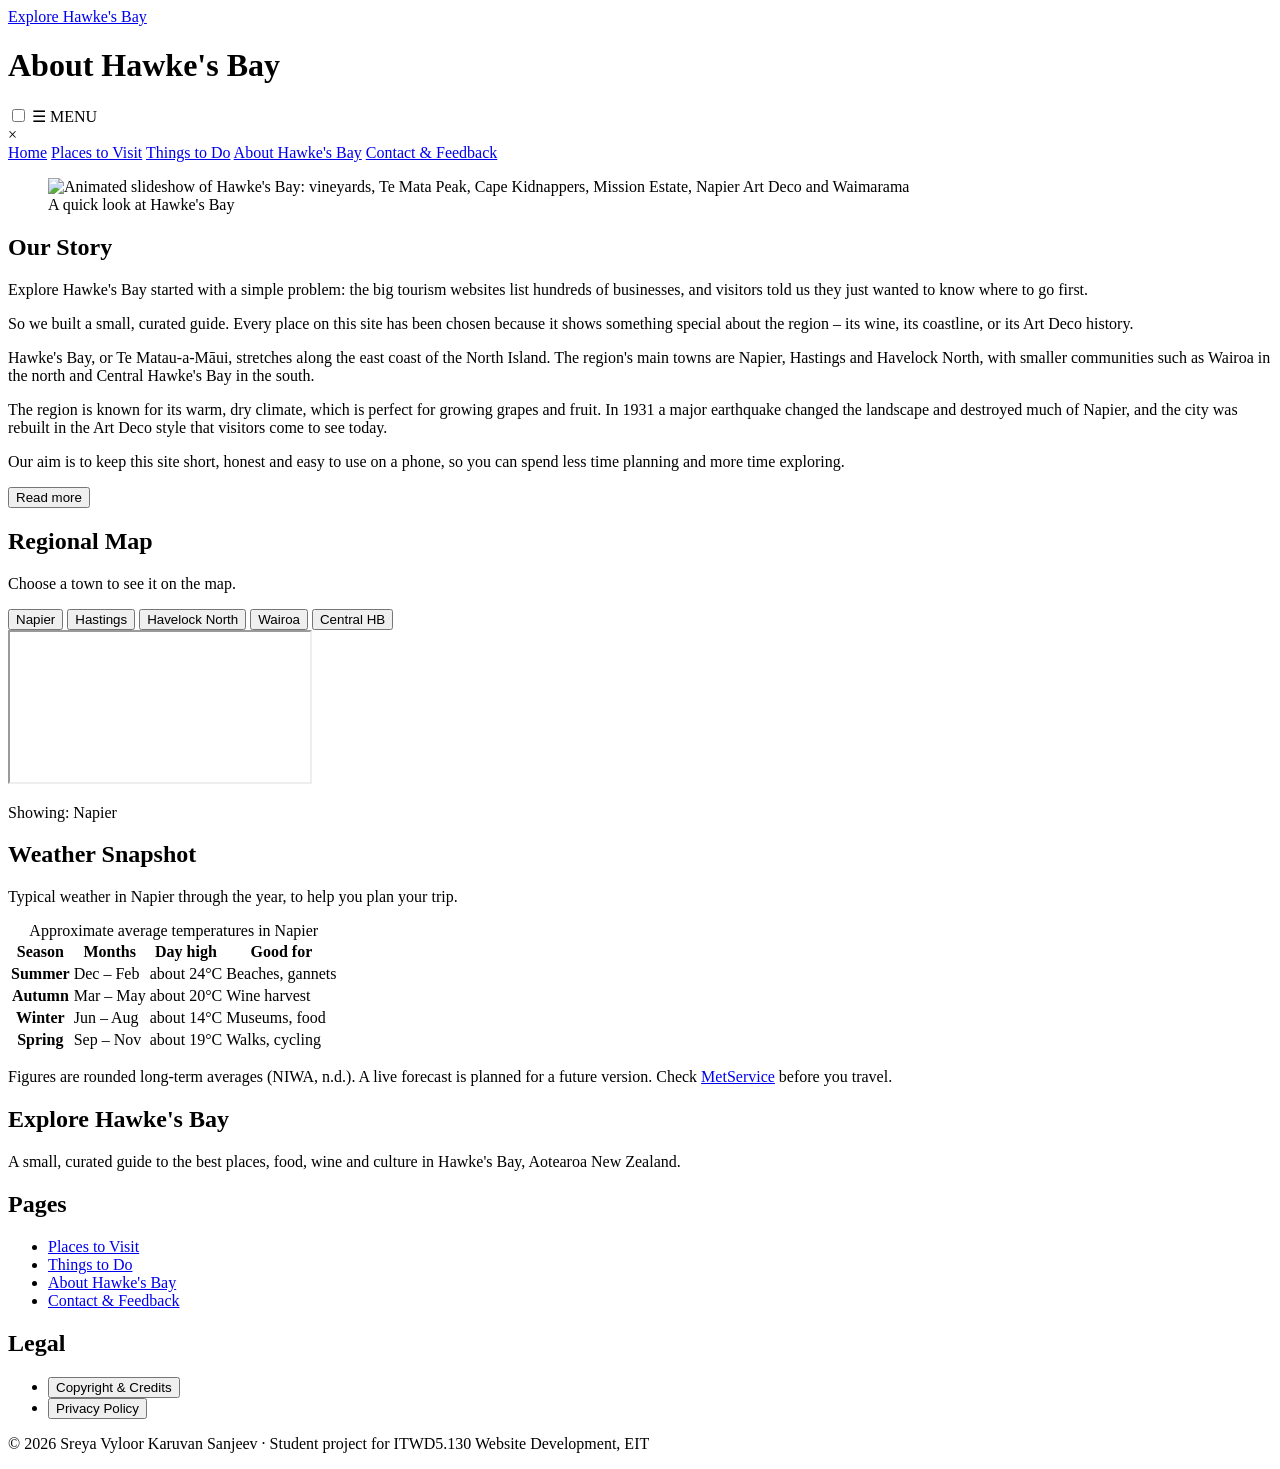
==== about.html @ 6cd8148d "Add files via upload" ====
<!DOCTYPE html>
<html lang="en">
<head>
    <meta charset="UTF-8">
    <meta name="viewport" content="width=device-width, initial-scale=1.0">
    <meta name="description" content="Our story, a regional map and a weather snapshot for Hawke's Bay.">
    <meta name="author" content="Sreya Vyloor Karuvan Sanjeev">
    <title>About Hawke's Bay | Explore Hawke's Bay</title>
    <!-- Google Fonts: Poppins for headings, Nunito Sans for body text -->
    <link rel="preconnect" href="https://fonts.googleapis.com">
    <link rel="preconnect" href="https://fonts.gstatic.com" crossorigin>
    <link href="https://fonts.googleapis.com/css2?family=Nunito+Sans:wght@400;700&family=Poppins:wght@600;700&display=swap" rel="stylesheet">
    <!-- ONE shared CSS file for all pages -->
    <link rel="stylesheet" href="css/style.css">
</head>
<body>
    <!-- ===== HEADER: website title + page title ===== -->
    <header class="titleBar">
        <a class="siteName" href="index.html">Explore Hawke's Bay</a>
        <h1>About Hawke's Bay</h1>
    </header>

    <!-- ===== NAVIGATION: sticky menu bar with curtain menu ===== -->
    <nav class="menuBar" aria-label="Main menu">
        <!-- Hidden checkbox controls the curtain menu (no JavaScript needed) -->
        <input type="checkbox" id="menuToggle" class="menuToggle">
        <label for="menuToggle" class="menuBtn">&#9776; MENU</label>
        <!-- Curtain menu -->
        <div class="menu">
            <label for="menuToggle" class="closeBtn">&times;</label>
            <div class="menuItems">
                <a href="index.html">Home</a>
                <a href="explore.html">Places to Visit</a>
                <a href="activities.html">Things to Do</a>
                <a href="about.html" class="active">About Hawke's Bay</a>
                <a href="contact.html">Contact &amp; Feedback</a>
            </div>
        </div>
        <!-- Google Translate widget -->
        <div class="translateBox" id="googleTranslate"></div>
    </nav>

    <!-- ===== MAIN CONTENT ===== -->
    <main id="mainContent">

        <!-- Our Story -->
        <section class="section blushBg">
            <div class="container storyGrid">
                <figure class="storyMedia">
                    <!-- Animated GIF made from the site's own photos -->
                    <img src="images/hawkesBaySlides.gif" alt="Animated slideshow of Hawke's Bay: vineyards, Te Mata Peak, Cape Kidnappers, Mission Estate, Napier Art Deco and Waimarama" width="480" height="320">
                    <figcaption>A quick look at Hawke's Bay</figcaption>
                </figure>
                <div>
                    <h2 id="storyTitle">Our Story</h2>
                    <p>Explore Hawke's Bay started with a simple problem: the big tourism websites list hundreds of businesses, and visitors told us they just wanted to know where to go first.</p>
                    <p>So we built a small, curated guide. Every place on this site has been chosen because it shows something special about the region &ndash; its wine, its coastline, or its Art Deco history.</p>
                    <!-- Extra text is hidden until the visitor clicks "Read more" (class demo) -->
                    <div id="moreStory" class="moreText">
                        <p>Hawke's Bay, or Te Matau-a-Māui, stretches along the east coast of the North Island. The region's main towns are Napier, Hastings and Havelock North, with smaller communities such as Wairoa in the north and Central Hawke's Bay in the south.</p>
                        <p>The region is known for its warm, dry climate, which is perfect for growing grapes and fruit. In 1931 a major earthquake changed the landscape and destroyed much of Napier, and the city was rebuilt in the Art Deco style that visitors come to see today.</p>
                        <p>Our aim is to keep this site short, honest and easy to use on a phone, so you can spend less time planning and more time exploring.</p>
                    </div>
                    <button class="btn btnOutline" id="readMoreBtn" onclick="readMore()">Read more</button>
                </div>
            </div>
        </section>

        <!-- Regional map + weather (side by side on desktop) -->
        <div class="aboutBottom">
            <section class="section pinkBg reveal">
                <h2 id="mapTitle">Regional Map</h2>
                <p>Choose a town to see it on the map.</p>
                <div class="areaButtons">
                    <button class="pill active" onclick="showTown('Napier', this)">Napier</button>
                    <button class="pill" onclick="showTown('Hastings', this)">Hastings</button>
                    <button class="pill" onclick="showTown('Havelock North', this)">Havelock North</button>
                    <button class="pill" onclick="showTown('Wairoa', this)">Wairoa</button>
                    <button class="pill" onclick="showTown('Waipukurau', this)">Central HB</button>
                </div>
                <div class="mapBox">
                    <iframe id="regionMap" src="https://maps.google.com/maps?q=Napier%2C%20New%20Zealand&amp;z=11&amp;output=embed" title="Map of the selected Hawke's Bay town"></iframe>
                </div>
                <p class="cardMeta" id="mapStatus">Showing: Napier</p>
            </section>

            <section class="section salmonBg reveal">
                <h2 id="weatherTitle">Weather Snapshot</h2>
                <p>Typical weather in Napier through the year, to help you plan your trip.</p>
                <div class="tableWrap">
                    <table class="weatherTable">
                        <caption>Approximate average temperatures in Napier</caption>
                        <thead>
                            <tr><th scope="col">Season</th><th scope="col">Months</th><th scope="col">Day high</th><th scope="col">Good for</th></tr>
                        </thead>
                        <tbody>
                            <tr><th scope="row">Summer</th><td>Dec &ndash; Feb</td><td>about 24&deg;C</td><td>Beaches, gannets</td></tr>
                            <tr><th scope="row">Autumn</th><td>Mar &ndash; May</td><td>about 20&deg;C</td><td>Wine harvest</td></tr>
                            <tr><th scope="row">Winter</th><td>Jun &ndash; Aug</td><td>about 14&deg;C</td><td>Museums, food</td></tr>
                            <tr><th scope="row">Spring</th><td>Sep &ndash; Nov</td><td>about 19&deg;C</td><td>Walks, cycling</td></tr>
                        </tbody>
                    </table>
                </div>
                <p class="formNote">Figures are rounded long-term averages (NIWA, n.d.). A live forecast is planned for a future version. Check <a href="https://www.metservice.com/towns-cities/locations/napier" target="_blank" rel="noopener">MetService</a> before you travel.</p>
            </section>
        </div>
    </main>

    <!-- ===== FOOTER (same on every page) ===== -->
    <footer class="siteFooter">
        <div class="container footerGrid">
            <section>
                <h2>Explore Hawke's Bay</h2>
                <p>A small, curated guide to the best places, food, wine and culture in Hawke's Bay, Aotearoa New Zealand.</p>
            </section>
            <section>
                <h2>Pages</h2>
                <ul>
                    <li><a href="explore.html">Places to Visit</a></li>
                    <li><a href="activities.html">Things to Do</a></li>
                    <li><a href="about.html">About Hawke's Bay</a></li>
                    <li><a href="contact.html">Contact &amp; Feedback</a></li>
                </ul>
            </section>
            <section>
                <h2>Legal</h2>
                <ul>
                    <li><button type="button" class="linkButton" onclick="openDialog('copyrightDialog')">Copyright &amp; Credits</button></li>
                    <li><button type="button" class="linkButton" onclick="openDialog('privacyDialog')">Privacy Policy</button></li>
                </ul>
            </section>
        </div>
        <p class="copyright">&copy; 2026 Sreya Vyloor Karuvan Sanjeev &middot; Student project for ITWD5.130 Website Development, EIT</p>
    </footer>

    <!-- ===== COPYRIGHT NOTICE dialog (Copyright Act 1994) ===== -->
    <dialog id="copyrightDialog">
        <div class="dialogInner legalText">
            <button type="button" class="dialogClose" onclick="closeDialog('copyrightDialog')" aria-label="Close">&times;</button>
            <h2>Copyright &amp; Credits</h2>
            <h3>Statement of authenticity</h3>
            <p>This website was created by Sreya Vyloor Karuvan Sanjeev (student ID 2025000322) for the ITWD5.130 Website Development assessment at EIT. It is my own work, except where other people's work is acknowledged below. Use of generative AI is declared in my Review and Evaluation report.</p>
            <h3>Copyright notice</h3>
            <p>&copy; 2026 Sreya Vyloor Karuvan Sanjeev. The text, layout and code of this site are protected under the New Zealand Copyright Act 1994. Photographs belong to their creators and are used under the licences listed below. This is a student project and is not an official tourism website.</p>
            <h3>Image credits</h3>
            <ul>
                <li>[Photographer]. (n.d.). <em>Vineyard at sunset</em> [Photograph]. Unsplash. [Unsplash page link]</li>
                <li>[Author]. (n.d.). <em>View from Te Mata Peak</em> [Photograph]. Wikimedia Commons. https://commons.wikimedia.org/wiki/File:View_from_te_mata_peak.jpg</li>
                <li>[Author]. (n.d.). <em>Te Mata Peak</em> [Photograph]. Wikimedia Commons. https://commons.wikimedia.org/wiki/File:Te_Mata_Peak.jpg</li>
                <li>[Author]. (n.d.). <em>Cape Kidnappers, New Zealand</em> [Photograph]. Wikimedia Commons. https://commons.wikimedia.org/wiki/File:Cape_Kidnappers,_New_Zealand.jpg</li>
                <li>[Author]. (n.d.). <em>Ahuriri Estuary Walkway, Napier</em> [Photograph]. Wikimedia Commons. https://commons.wikimedia.org/wiki/File:Ahuriri_Estuary_Walkway,_Napier.jpg</li>
                <li>[Author]. (n.d.). <em>Mission Winery, Napier, New Zealand</em> [Photograph]. Wikimedia Commons. https://commons.wikimedia.org/wiki/File:Mission_Winery,_Napier,_New_Zealand_(473754685).jpg</li>
                <li>[Author]. (n.d.). <em>Craggy Range Winery</em> [Photograph]. Wikimedia Commons. https://commons.wikimedia.org/wiki/File:Craggy_Range_Winery.jpg</li>
                <li>[Author]. (n.d.). <em>Hawkes Bay Farmers Market, Hastings</em> [Photograph]. Wikimedia Commons. https://commons.wikimedia.org/wiki/File:Hawkes_Bay_Farmers_Market,_Hastings_-_6547633233.jpg</li>
                <li>[Author]. (n.d.). <em>Napier, Part II: Art Deco</em> [Photograph]. Wikimedia Commons. https://commons.wikimedia.org/wiki/File:Napier,_Part_II-_Art_Deco_-_Napier9507.jpg</li>
                <li>[Author]. (n.d.). <em>Marine Parade Garden, Napier</em> [Photograph]. Wikimedia Commons. https://commons.wikimedia.org/wiki/File:Marine_Parade_Garden_Napier-4021.jpg</li>
                <li>[Author]. (n.d.). <em>Hawkes Bay Museum and Art Gallery</em> [Photograph]. Wikimedia Commons. https://commons.wikimedia.org/wiki/File:Hawkes_Bay_Museum_and_Art_Gallery_(30970520053).jpg</li>
                <li>[Author]. (n.d.). <em>1976 Napier aquarium building</em> [Photograph]. Wikimedia Commons. https://commons.wikimedia.org/wiki/File:1976_napier_aquarium_building.jpg</li>
                <li>[Author]. (n.d.). <em>Bare Island</em> [Photograph]. Wikimedia Commons. https://commons.wikimedia.org/wiki/File:Bare_Island1_800x600.jpg</li>
                <li>Sanjeev, S. V. K. (2026). <em>Hawke's Bay slideshow</em> [Animated GIF made from six of the photos above].</li>

            </ul>
            <h3>References</h3>
            <ul>
                <li>Google. (n.d.). <em>Google Fonts</em>. https://fonts.google.com</li>
                <li>Google. (n.d.). <em>Google Translate website widget</em>. https://translate.google.com</li>
                <li>Google. (n.d.). <em>Google Maps</em>. https://maps.google.com</li>
                <li>NIWA. (n.d.). <em>Climate summaries for New Zealand locations</em>. National Institute of Water and Atmospheric Research. https://niwa.co.nz/climate</li>
                <li>Refsnes Data. (n.d.). <em>W3Schools How To</em>. https://www.w3schools.com/howto/</li>
                <li>Dang, D. (2026). <em>ITWD5.130 Website Development class demos</em> [Unpublished course materials]. Eastern Institute of Technology.</li>
            </ul>
        </div>
    </dialog>

    <!-- ===== PRIVACY POLICY dialog (Privacy Act 2020) ===== -->
    <dialog id="privacyDialog">
        <div class="dialogInner legalText">
            <button type="button" class="dialogClose" onclick="closeDialog('privacyDialog')" aria-label="Close">&times;</button>
            <h2>Privacy Policy</h2>
            <p>This policy explains how Explore Hawke's Bay handles personal information, following the information privacy principles in the New Zealand Privacy Act 2020.</p>
            <h3>What we collect</h3>
            <p>Only the details you type into our forms: your name, email address, optional phone number and your message or place suggestion.</p>
            <h3>Why we collect it</h3>
            <p>To reply to your question or review your place suggestion. We do not use it for anything else.</p>
            <h3>Emails and consent</h3>
            <p>We only email you if you tick the consent box, as required by the Unsolicited Electronic Messages Act 2007. Every email will include a working unsubscribe link.</p>
            <h3>Storage and sharing</h3>
            <p>Your details are not sold or shared with anyone. Comments and ratings you add on attraction pages are not saved anywhere. Because this is a student project, forms are not sent to a real server.</p>
            <h3>Your rights</h3>
            <p>You can ask to see or correct the personal information we hold about you by using the Contact &amp; Feedback page.</p>
        </div>
    </dialog>

    <!-- ===== JAVASCRIPT ===== -->
    <script src="js/about.js"></script>
    <script src="js/main.js"></script>
    <!-- Google Translate script loader -->
    <script src="https://translate.google.com/translate_a/element.js?cb=googleTranslateElementInit"></script>
</body>
</html>
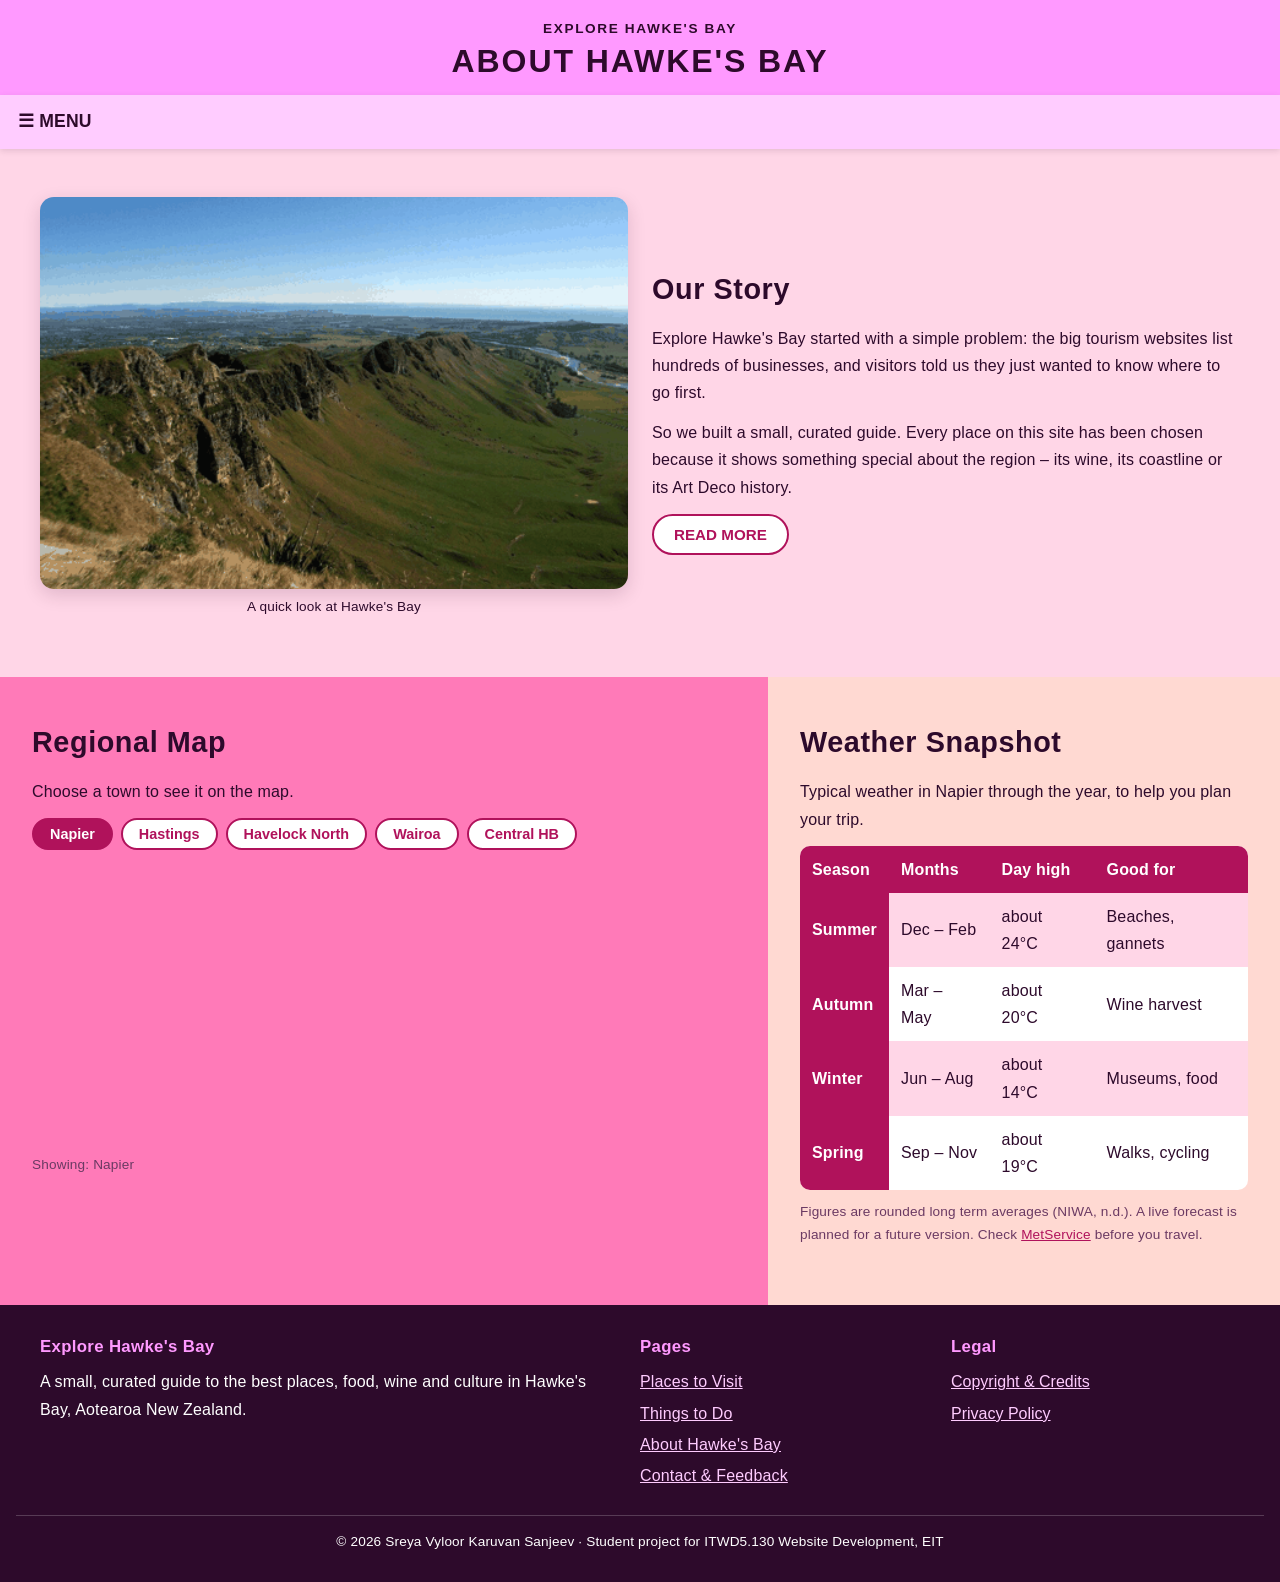
==== commit d63f07eb: "Add files via upload" ====
--- a/about.html
+++ b/about.html
@@ -1,200 +1,192 @@
-<!DOCTYPE html>
-<html lang="en">
-<head>
-    <meta charset="UTF-8">
-    <meta name="viewport" content="width=device-width, initial-scale=1.0">
-    <meta name="description" content="Our story, a regional map and a weather snapshot for Hawke's Bay.">
-    <meta name="author" content="Sreya Vyloor Karuvan Sanjeev">
-    <title>About Hawke's Bay | Explore Hawke's Bay</title>
-    <!-- Google Fonts: Poppins for headings, Nunito Sans for body text -->
-    <link rel="preconnect" href="https://fonts.googleapis.com">
-    <link rel="preconnect" href="https://fonts.gstatic.com" crossorigin>
-    <link href="https://fonts.googleapis.com/css2?family=Nunito+Sans:wght@400;700&family=Poppins:wght@600;700&display=swap" rel="stylesheet">
-    <!-- ONE shared CSS file for all pages -->
-    <link rel="stylesheet" href="css/style.css">
-</head>
-<body>
-    <!-- ===== HEADER: website title + page title ===== -->
-    <header class="titleBar">
-        <a class="siteName" href="index.html">Explore Hawke's Bay</a>
-        <h1>About Hawke's Bay</h1>
-    </header>
-
-    <!-- ===== NAVIGATION: sticky menu bar with curtain menu ===== -->
-    <nav class="menuBar" aria-label="Main menu">
-        <!-- Hidden checkbox controls the curtain menu (no JavaScript needed) -->
-        <input type="checkbox" id="menuToggle" class="menuToggle">
-        <label for="menuToggle" class="menuBtn">&#9776; MENU</label>
-        <!-- Curtain menu -->
-        <div class="menu">
-            <label for="menuToggle" class="closeBtn">&times;</label>
-            <div class="menuItems">
-                <a href="index.html">Home</a>
-                <a href="explore.html">Places to Visit</a>
-                <a href="activities.html">Things to Do</a>
-                <a href="about.html" class="active">About Hawke's Bay</a>
-                <a href="contact.html">Contact &amp; Feedback</a>
-            </div>
-        </div>
-        <!-- Google Translate widget -->
-        <div class="translateBox" id="googleTranslate"></div>
-    </nav>
-
-    <!-- ===== MAIN CONTENT ===== -->
-    <main id="mainContent">
-
-        <!-- Our Story -->
-        <section class="section blushBg">
-            <div class="container storyGrid">
-                <figure class="storyMedia">
-                    <!-- Animated GIF made from the site's own photos -->
-                    <img src="images/hawkesBaySlides.gif" alt="Animated slideshow of Hawke's Bay: vineyards, Te Mata Peak, Cape Kidnappers, Mission Estate, Napier Art Deco and Waimarama" width="480" height="320">
-                    <figcaption>A quick look at Hawke's Bay</figcaption>
-                </figure>
-                <div>
-                    <h2 id="storyTitle">Our Story</h2>
-                    <p>Explore Hawke's Bay started with a simple problem: the big tourism websites list hundreds of businesses, and visitors told us they just wanted to know where to go first.</p>
-                    <p>So we built a small, curated guide. Every place on this site has been chosen because it shows something special about the region &ndash; its wine, its coastline, or its Art Deco history.</p>
-                    <!-- Extra text is hidden until the visitor clicks "Read more" (class demo) -->
-                    <div id="moreStory" class="moreText">
-                        <p>Hawke's Bay, or Te Matau-a-Māui, stretches along the east coast of the North Island. The region's main towns are Napier, Hastings and Havelock North, with smaller communities such as Wairoa in the north and Central Hawke's Bay in the south.</p>
-                        <p>The region is known for its warm, dry climate, which is perfect for growing grapes and fruit. In 1931 a major earthquake changed the landscape and destroyed much of Napier, and the city was rebuilt in the Art Deco style that visitors come to see today.</p>
-                        <p>Our aim is to keep this site short, honest and easy to use on a phone, so you can spend less time planning and more time exploring.</p>
-                    </div>
-                    <button class="btn btnOutline" id="readMoreBtn" onclick="readMore()">Read more</button>
-                </div>
-            </div>
-        </section>
-
-        <!-- Regional map + weather (side by side on desktop) -->
-        <div class="aboutBottom">
-            <section class="section pinkBg reveal">
-                <h2 id="mapTitle">Regional Map</h2>
-                <p>Choose a town to see it on the map.</p>
-                <div class="areaButtons">
-                    <button class="pill active" onclick="showTown('Napier', this)">Napier</button>
-                    <button class="pill" onclick="showTown('Hastings', this)">Hastings</button>
-                    <button class="pill" onclick="showTown('Havelock North', this)">Havelock North</button>
-                    <button class="pill" onclick="showTown('Wairoa', this)">Wairoa</button>
-                    <button class="pill" onclick="showTown('Waipukurau', this)">Central HB</button>
-                </div>
-                <div class="mapBox">
-                    <iframe id="regionMap" src="https://maps.google.com/maps?q=Napier%2C%20New%20Zealand&amp;z=11&amp;output=embed" title="Map of the selected Hawke's Bay town"></iframe>
-                </div>
-                <p class="cardMeta" id="mapStatus">Showing: Napier</p>
-            </section>
-
-            <section class="section salmonBg reveal">
-                <h2 id="weatherTitle">Weather Snapshot</h2>
-                <p>Typical weather in Napier through the year, to help you plan your trip.</p>
-                <div class="tableWrap">
-                    <table class="weatherTable">
-                        <caption>Approximate average temperatures in Napier</caption>
-                        <thead>
-                            <tr><th scope="col">Season</th><th scope="col">Months</th><th scope="col">Day high</th><th scope="col">Good for</th></tr>
-                        </thead>
-                        <tbody>
-                            <tr><th scope="row">Summer</th><td>Dec &ndash; Feb</td><td>about 24&deg;C</td><td>Beaches, gannets</td></tr>
-                            <tr><th scope="row">Autumn</th><td>Mar &ndash; May</td><td>about 20&deg;C</td><td>Wine harvest</td></tr>
-                            <tr><th scope="row">Winter</th><td>Jun &ndash; Aug</td><td>about 14&deg;C</td><td>Museums, food</td></tr>
-                            <tr><th scope="row">Spring</th><td>Sep &ndash; Nov</td><td>about 19&deg;C</td><td>Walks, cycling</td></tr>
-                        </tbody>
-                    </table>
-                </div>
-                <p class="formNote">Figures are rounded long-term averages (NIWA, n.d.). A live forecast is planned for a future version. Check <a href="https://www.metservice.com/towns-cities/locations/napier" target="_blank" rel="noopener">MetService</a> before you travel.</p>
-            </section>
-        </div>
-    </main>
-
-    <!-- ===== FOOTER (same on every page) ===== -->
-    <footer class="siteFooter">
-        <div class="container footerGrid">
-            <section>
-                <h2>Explore Hawke's Bay</h2>
-                <p>A small, curated guide to the best places, food, wine and culture in Hawke's Bay, Aotearoa New Zealand.</p>
-            </section>
-            <section>
-                <h2>Pages</h2>
-                <ul>
-                    <li><a href="explore.html">Places to Visit</a></li>
-                    <li><a href="activities.html">Things to Do</a></li>
-                    <li><a href="about.html">About Hawke's Bay</a></li>
-                    <li><a href="contact.html">Contact &amp; Feedback</a></li>
-                </ul>
-            </section>
-            <section>
-                <h2>Legal</h2>
-                <ul>
-                    <li><button type="button" class="linkButton" onclick="openDialog('copyrightDialog')">Copyright &amp; Credits</button></li>
-                    <li><button type="button" class="linkButton" onclick="openDialog('privacyDialog')">Privacy Policy</button></li>
-                </ul>
-            </section>
-        </div>
-        <p class="copyright">&copy; 2026 Sreya Vyloor Karuvan Sanjeev &middot; Student project for ITWD5.130 Website Development, EIT</p>
-    </footer>
-
-    <!-- ===== COPYRIGHT NOTICE dialog (Copyright Act 1994) ===== -->
-    <dialog id="copyrightDialog">
-        <div class="dialogInner legalText">
-            <button type="button" class="dialogClose" onclick="closeDialog('copyrightDialog')" aria-label="Close">&times;</button>
-            <h2>Copyright &amp; Credits</h2>
-            <h3>Statement of authenticity</h3>
-            <p>This website was created by Sreya Vyloor Karuvan Sanjeev (student ID 2025000322) for the ITWD5.130 Website Development assessment at EIT. It is my own work, except where other people's work is acknowledged below. Use of generative AI is declared in my Review and Evaluation report.</p>
-            <h3>Copyright notice</h3>
-            <p>&copy; 2026 Sreya Vyloor Karuvan Sanjeev. The text, layout and code of this site are protected under the New Zealand Copyright Act 1994. Photographs belong to their creators and are used under the licences listed below. This is a student project and is not an official tourism website.</p>
-            <h3>Image credits</h3>
-            <ul>
-                <li>[Photographer]. (n.d.). <em>Vineyard at sunset</em> [Photograph]. Unsplash. [Unsplash page link]</li>
-                <li>[Author]. (n.d.). <em>View from Te Mata Peak</em> [Photograph]. Wikimedia Commons. https://commons.wikimedia.org/wiki/File:View_from_te_mata_peak.jpg</li>
-                <li>[Author]. (n.d.). <em>Te Mata Peak</em> [Photograph]. Wikimedia Commons. https://commons.wikimedia.org/wiki/File:Te_Mata_Peak.jpg</li>
-                <li>[Author]. (n.d.). <em>Cape Kidnappers, New Zealand</em> [Photograph]. Wikimedia Commons. https://commons.wikimedia.org/wiki/File:Cape_Kidnappers,_New_Zealand.jpg</li>
-                <li>[Author]. (n.d.). <em>Ahuriri Estuary Walkway, Napier</em> [Photograph]. Wikimedia Commons. https://commons.wikimedia.org/wiki/File:Ahuriri_Estuary_Walkway,_Napier.jpg</li>
-                <li>[Author]. (n.d.). <em>Mission Winery, Napier, New Zealand</em> [Photograph]. Wikimedia Commons. https://commons.wikimedia.org/wiki/File:Mission_Winery,_Napier,_New_Zealand_(473754685).jpg</li>
-                <li>[Author]. (n.d.). <em>Craggy Range Winery</em> [Photograph]. Wikimedia Commons. https://commons.wikimedia.org/wiki/File:Craggy_Range_Winery.jpg</li>
-                <li>[Author]. (n.d.). <em>Hawkes Bay Farmers Market, Hastings</em> [Photograph]. Wikimedia Commons. https://commons.wikimedia.org/wiki/File:Hawkes_Bay_Farmers_Market,_Hastings_-_6547633233.jpg</li>
-                <li>[Author]. (n.d.). <em>Napier, Part II: Art Deco</em> [Photograph]. Wikimedia Commons. https://commons.wikimedia.org/wiki/File:Napier,_Part_II-_Art_Deco_-_Napier9507.jpg</li>
-                <li>[Author]. (n.d.). <em>Marine Parade Garden, Napier</em> [Photograph]. Wikimedia Commons. https://commons.wikimedia.org/wiki/File:Marine_Parade_Garden_Napier-4021.jpg</li>
-                <li>[Author]. (n.d.). <em>Hawkes Bay Museum and Art Gallery</em> [Photograph]. Wikimedia Commons. https://commons.wikimedia.org/wiki/File:Hawkes_Bay_Museum_and_Art_Gallery_(30970520053).jpg</li>
-                <li>[Author]. (n.d.). <em>1976 Napier aquarium building</em> [Photograph]. Wikimedia Commons. https://commons.wikimedia.org/wiki/File:1976_napier_aquarium_building.jpg</li>
-                <li>[Author]. (n.d.). <em>Bare Island</em> [Photograph]. Wikimedia Commons. https://commons.wikimedia.org/wiki/File:Bare_Island1_800x600.jpg</li>
-                <li>Sanjeev, S. V. K. (2026). <em>Hawke's Bay slideshow</em> [Animated GIF made from six of the photos above].</li>
-
-            </ul>
-            <h3>References</h3>
-            <ul>
-                <li>Google. (n.d.). <em>Google Fonts</em>. https://fonts.google.com</li>
-                <li>Google. (n.d.). <em>Google Translate website widget</em>. https://translate.google.com</li>
-                <li>Google. (n.d.). <em>Google Maps</em>. https://maps.google.com</li>
-                <li>NIWA. (n.d.). <em>Climate summaries for New Zealand locations</em>. National Institute of Water and Atmospheric Research. https://niwa.co.nz/climate</li>
-                <li>Refsnes Data. (n.d.). <em>W3Schools How To</em>. https://www.w3schools.com/howto/</li>
-                <li>Dang, D. (2026). <em>ITWD5.130 Website Development class demos</em> [Unpublished course materials]. Eastern Institute of Technology.</li>
-            </ul>
-        </div>
-    </dialog>
-
-    <!-- ===== PRIVACY POLICY dialog (Privacy Act 2020) ===== -->
-    <dialog id="privacyDialog">
-        <div class="dialogInner legalText">
-            <button type="button" class="dialogClose" onclick="closeDialog('privacyDialog')" aria-label="Close">&times;</button>
-            <h2>Privacy Policy</h2>
-            <p>This policy explains how Explore Hawke's Bay handles personal information, following the information privacy principles in the New Zealand Privacy Act 2020.</p>
-            <h3>What we collect</h3>
-            <p>Only the details you type into our forms: your name, email address, optional phone number and your message or place suggestion.</p>
-            <h3>Why we collect it</h3>
-            <p>To reply to your question or review your place suggestion. We do not use it for anything else.</p>
-            <h3>Emails and consent</h3>
-            <p>We only email you if you tick the consent box, as required by the Unsolicited Electronic Messages Act 2007. Every email will include a working unsubscribe link.</p>
-            <h3>Storage and sharing</h3>
-            <p>Your details are not sold or shared with anyone. Comments and ratings you add on attraction pages are not saved anywhere. Because this is a student project, forms are not sent to a real server.</p>
-            <h3>Your rights</h3>
-            <p>You can ask to see or correct the personal information we hold about you by using the Contact &amp; Feedback page.</p>
-        </div>
-    </dialog>
-
-    <!-- ===== JAVASCRIPT ===== -->
-    <script src="js/about.js"></script>
-    <script src="js/main.js"></script>
-    <!-- Google Translate script loader -->
-    <script src="https://translate.google.com/translate_a/element.js?cb=googleTranslateElementInit"></script>
-</body>
-</html>
+<!DOCTYPE html>
+<html lang="en">
+<head>
+    <meta charset="UTF-8">
+    <meta name="viewport" content="width=device-width, initial-scale=1.0">
+    <title>About Hawke's Bay | Explore Hawke's Bay</title>
+    <link rel="preconnect" href="https://fonts.googleapis.com">
+    <link rel="preconnect" href="https://fonts.gstatic.com" crossorigin>
+    <link href="https://fonts.googleapis.com/css2?family=Nunito+Sans:wght@400;700&family=Poppins:wght@600;700&display=swap" rel="stylesheet">
+    <!-- ONE shared CSS file for all pages -->
+    <link rel="stylesheet" href="css/style.css">
+</head>
+<body>
+    <!-- ===== HEADER: website title + page title ===== -->
+    <header>
+        <a class="siteName" href="index.html">EXPLORE HAWKE'S BAY</a>
+        <h1>ABOUT HAWKE'S BAY</h1>
+    </header>
+
+    <!-- ===== NAVIGATION: sticky menu bar with curtain menu ===== -->
+    <nav>
+        <!-- Hidden checkbox controls the curtain menu (no JavaScript needed) -->
+        <input type="checkbox" id="menu-toggle">
+        <label for="menu-toggle" class="menu-btn">&#9776; MENU</label>
+        <!-- Curtain menu -->
+        <div class="menu">
+            <label for="menu-toggle" class="close-btn">&times;</label>
+            <div class="menu-items">
+                <a href="index.html">HOME</a>
+                <a href="explore.html">PLACES TO VISIT</a>
+                <a href="activities.html">THINGS TO DO</a>
+                <a href="about.html" class="active">ABOUT HAWKE'S BAY</a>
+                <a href="contact.html">CONTACT &amp; FEEDBACK</a>
+            </div>
+        </div>
+        <!-- Google Translate widget -->
+        <div class="translateBox" id="googleTranslate"></div>
+    </nav>
+
+    <!-- ===== MAIN CONTENT ===== -->
+    <main id="mainContent">
+
+        <!-- Our Story -->
+        <section class="section blushBg">
+            <div class="container storyGrid">
+                <div class="storyMedia">
+                    <!-- Animated GIF made from the site's own photos -->
+                    <img src="images/hawkesBaySlides.gif" alt="Animated slideshow of Hawke's Bay: Te Mata Peak, Cape Kidnappers, Mission Estate vineyard, Napier Art Deco, Waimarama and Marine Parade" width="480" height="320">
+                    <p class="caption">A quick look at Hawke's Bay</p>
+                </div>
+                <div>
+                    <h2 id="storyTitle">Our Story</h2>
+                    <p>Explore Hawke's Bay started with a simple problem: the big tourism websites list hundreds of businesses, and visitors told us they just wanted to know where to go first.</p>
+                    <p>So we built a small, curated guide. Every place on this site has been chosen because it shows something special about the region &ndash; its wine, its coastline or its Art Deco history.</p>
+                    <!-- Extra text is hidden until the visitor clicks "READ MORE" (Read More button demo) -->
+                    <div id="detailed">
+                        <p>Hawke's Bay, or Te Matau-a-Māui, stretches along the east coast of the North Island. The region's main towns are Napier, Hastings and Havelock North, with smaller communities such as Wairoa in the north and Central Hawke's Bay in the south.</p>
+                        <p>The region is known for its warm, dry climate, which is perfect for growing grapes and fruit. In 1931 a major earthquake changed the landscape and destroyed much of Napier and the city was rebuilt in the Art Deco style that visitors come to see today.</p>
+                        <p>Our aim is to keep this site short, honest and easy to use on a phone, so you can spend less time planning and more time exploring.</p>
+                    </div>
+                    <button class="btn btnOutline" id="expandBtn" onclick="expandText()" value="hide">READ MORE</button>
+                </div>
+            </div>
+        </section>
+
+        <!-- Regional map + weather (side by side on desktop) -->
+        <div class="aboutBottom">
+            <section class="section pinkBg reveal">
+                <h2 id="mapTitle">Regional Map</h2>
+                <p>Choose a town to see it on the map.</p>
+                <div class="areaButtons">
+                    <button class="pill active" onclick="showTown('Napier', this)">Napier</button>
+                    <button class="pill" onclick="showTown('Hastings', this)">Hastings</button>
+                    <button class="pill" onclick="showTown('Havelock North', this)">Havelock North</button>
+                    <button class="pill" onclick="showTown('Wairoa', this)">Wairoa</button>
+                    <button class="pill" onclick="showTown('Waipukurau', this)">Central HB</button>
+                </div>
+                <div class="mapBox">
+                    <iframe id="regionMap" src="https://maps.google.com/maps?q=Napier%2C%20New%20Zealand&amp;z=11&amp;output=embed"></iframe>
+                </div>
+                <p class="cardMeta" id="mapStatus">Showing: Napier</p>
+            </section>
+
+            <section class="section salmonBg reveal">
+                <h2 id="weatherTitle">Weather Snapshot</h2>
+                <p>Typical weather in Napier through the year, to help you plan your trip.</p>
+                <div class="tableWrap">
+                    <table class="weatherTable">
+                                                    <tr><th>Season</th><th>Months</th><th>Day high</th><th>Good for</th></tr>
+                                                                            <tr><th>Summer</th><td>Dec &ndash; Feb</td><td>about 24&deg;C</td><td>Beaches, gannets</td></tr>
+                            <tr><th>Autumn</th><td>Mar &ndash; May</td><td>about 20&deg;C</td><td>Wine harvest</td></tr>
+                            <tr><th>Winter</th><td>Jun &ndash; Aug</td><td>about 14&deg;C</td><td>Museums, food</td></tr>
+                            <tr><th>Spring</th><td>Sep &ndash; Nov</td><td>about 19&deg;C</td><td>Walks, cycling</td></tr>
+                                            </table>
+                </div>
+                <p class="formNote">Figures are rounded long term averages (NIWA, n.d.). A live forecast is planned for a future version. Check <a href="https://www.metservice.com/towns-cities/locations/napier">MetService</a> before you travel.</p>
+            </section>
+        </div>
+    </main>
+
+    <!-- ===== FOOTER (same on every page) ===== -->
+    <footer>
+        <div class="container footerGrid">
+            <section>
+                <h2>Explore Hawke's Bay</h2>
+                <p>A small, curated guide to the best places, food, wine and culture in Hawke's Bay, Aotearoa New Zealand.</p>
+            </section>
+            <section>
+                <h2>Pages</h2>
+                <ul>
+                    <li><a href="explore.html">Places to Visit</a></li>
+                    <li><a href="activities.html">Things to Do</a></li>
+                    <li><a href="about.html">About Hawke's Bay</a></li>
+                    <li><a href="contact.html">Contact &amp; Feedback</a></li>
+                </ul>
+            </section>
+            <section>
+                <h2>Legal</h2>
+                <ul>
+                    <li><button type="button" class="linkButton" onclick="openDialog('copyrightDialog')">Copyright &amp; Credits</button></li>
+                    <li><button type="button" class="linkButton" onclick="openDialog('privacyDialog')">Privacy Policy</button></li>
+                </ul>
+            </section>
+        </div>
+        <p class="copyright">&copy; 2026 Sreya Vyloor Karuvan Sanjeev &middot; Student project for ITWD5.130 Website Development, EIT</p>
+    </footer>
+
+    <!-- ===== COPYRIGHT NOTICE dialog (Copyright Act 1994) ===== -->
+    <dialog id="copyrightDialog">
+        <div class="dialogInner legalText">
+            <button type="button" class="dialogClose" onclick="closeDialog('copyrightDialog')">&times;</button>
+            <h2>Copyright &amp; Credits</h2>
+            <h3>Statement of authenticity</h3>
+            <p>This website was created by Sreya Vyloor Karuvan Sanjeev (student ID 2025000322) for the ITWD5.130 Website Development assessment at EIT. It is my own work, except where other people's work is acknowledged below. Use of generative AI is declared in my Review and Evaluation report.</p>
+            <h3>Copyright notice</h3>
+            <p>&copy; 2026 Sreya Vyloor Karuvan Sanjeev. The text, layout and code of this site are protected under the New Zealand Copyright Act 1994. Photographs belong to their creators and are used under the licences listed below. This is a student project and is not an official tourism website.</p>
+            <h3>Image credits</h3>
+            <ul>
+
+                <li>Trumpkinius. (2011). View from Te Mata Peak [Photograph]. Wikimedia Commons. https://commons.wikimedia.org/wiki/File:View_from_te_mata_peak.jpg (CC BY)</li>
+                <li>Longman, G. (2006). Te Mata Peak [Photograph]. Wikimedia Commons. https://commons.wikimedia.org/wiki/File:Te_Mata_Peak.jpg (CC BY 2.0)</li>
+                <li>Aub, N. (2016). Cape Kidnappers, New Zealand [Photograph]. Wikimedia Commons. https://commons.wikimedia.org/wiki/File:Cape_Kidnappers,_New_Zealand.jpg (CC BY 2.0)</li>
+                <li>itravelNZ. (2011). Ahuriri Estuary Walkway, Napier [Photograph]. Wikimedia Commons. https://commons.wikimedia.org/wiki/File:Ahuriri_Estuary_Walkway,_Napier.jpg (CC BY 2.0)</li>
+                <li>Cohen-Rose, S., &amp; Rose, C. (2007). Mission Winery, Napier, New Zealand [Photograph]. Wikimedia Commons. https://commons.wikimedia.org/wiki/File:Mission_Winery,_Napier,_New_Zealand_(473754685).jpg (CC BY 2.0)</li>
+                <li>Capper, P. (2005). Craggy Range Winery [Photograph]. Wikimedia Commons. https://commons.wikimedia.org/wiki/File:Craggy_Range_Winery.jpg (CC BY 2.0)</li>
+                <li>itravelNZ. (2011). Hawkes Bay Farmers Market, Hastings [Photograph]. Wikimedia Commons. https://commons.wikimedia.org/wiki/File:Hawkes_Bay_Farmers_Market,_Hastings_-_6547633233.jpg (CC BY 2.0)</li>
+                <li>lumoplank. (n.d.). Napier, Part II: Art Deco [Photograph]. Wikimedia Commons. https://commons.wikimedia.org/wiki/File:Napier,_Part_II-_Art_Deco_-_Napier9507.jpg (CC0 Public Domain)</li>
+                <li>QFSE Media. (2012). Marine Parade Garden, Napier [Photograph]. Wikimedia Commons. https://commons.wikimedia.org/wiki/File:Marine_Parade_Garden_Napier-4021.jpg (CC BY-SA 3.0 NZ)</li>
+                <li>Hisgett, T. (2016). Hawkes Bay Museum and Art Gallery [Photograph]. Wikimedia Commons. https://commons.wikimedia.org/wiki/File:Hawkes_Bay_Museum_and_Art_Gallery_(30970520053).jpg (CC BY 2.0)</li>
+                <li>ZoofanNZ. (2008). 1976 Napier aquarium building [Photograph]. Wikimedia Commons. https://commons.wikimedia.org/wiki/File:1976_napier_aquarium_building.jpg (Public domain)</li>
+                <li>Lseven7. (2008). Bare Island [Photograph]. Wikimedia Commons. https://commons.wikimedia.org/wiki/File:Bare_Island1_800x600.jpg (CC BY-SA 3.0)</li>
+                <li>Sanjeev, S. V. K. (2026). Hawke's Bay slideshow [Animated GIF made from six of the photos above].</li>
+
+            </ul>
+            <h3>References</h3>
+            <ul>
+                <li>Google. (n.d.). Google Fonts. https://fonts.google.com</li>
+                <li>Google. (n.d.). Google Translate website widget. https://translate.google.com</li>
+                <li>Google. (n.d.). Google Maps. https://maps.google.com</li>
+                <li>NIWA. (n.d.). Climate summaries for New Zealand locations. National Institute of Water and Atmospheric Research. https://niwa.co.nz/climate</li>
+                <li>Refsnes Data. (n.d.). W3Schools How To. https://www.w3schools.com/howto/</li>
+                <li>Dang, D. (2026). ITWD5.130 Website Development class demos [Unpublished course materials]. Eastern Institute of Technology.</li>
+            </ul>
+        </div>
+    </dialog>
+
+    <!-- ===== PRIVACY POLICY dialog (Privacy Act 2020) ===== -->
+    <dialog id="privacyDialog">
+        <div class="dialogInner legalText">
+            <button type="button" class="dialogClose" onclick="closeDialog('privacyDialog')">&times;</button>
+            <h2>Privacy Policy</h2>
+            <p>This policy explains how Explore Hawke's Bay handles personal information, following the information privacy principles in the New Zealand Privacy Act 2020.</p>
+            <h3>What we collect</h3>
+            <p>Only the details you type into our forms: your name, email address, optional phone number and your message or place suggestion.</p>
+            <h3>Why we collect it</h3>
+            <p>To reply to your question or review your place suggestion. We do not use it for anything else.</p>
+            <h3>Emails and consent</h3>
+            <p>We only email you if you tick the consent box, as required by the Unsolicited Electronic Messages Act 2007. Every email will include a working unsubscribe link.</p>
+            <h3>Storage and sharing</h3>
+            <p>Your details are not sold or shared with anyone. Comments and ratings you add on attraction pages are not saved anywhere. Because this is a student project, forms are not sent to a real server.</p>
+            <h3>Your rights</h3>
+            <p>You can ask to see or correct the personal information we hold about you by using the Contact &amp; Feedback page.</p>
+        </div>
+    </dialog>
+
+    <!-- ===== JAVASCRIPT ===== -->
+    <script src="js/about.js"></script>
+    <script src="js/main.js"></script>
+    <!-- Google Translate script loader -->
+    <script src="https://translate.google.com/translate_a/element.js?cb=googleTranslateElementInit"></script>
+</body>
+</html>
--- a/css/style.css
+++ b/css/style.css
@@ -0,0 +1,680 @@
+/* =========================================================
+   style.css - Explore Hawke's Bay
+   ONE shared stylesheet for every page.
+   MOBILE FIRST: the styles at the top are for small phones
+   (up to 425px). Media queries further down add changes for
+   tablets (426px+) and desktops (769px+), the same breakpoints
+   used in the ITWD5.130 class demos.
+   ========================================================= */
+
+/* ---------- Colour theme (from the Session 2 wireframes) ---------- */
+:root {
+    --titleBar: #ff99ff;      /* violet-pink title bar */
+    --menuBar: #ffccff;       /* light pink menu bar */
+    --blush: #ffd6e7;         /* light pink sections */
+    --salmon: #ffd9d2;        /* soft salmon sections */
+    --hotPink: #ff7ab8;       /* bright pink sections */
+    --deepPink: #b0125b;      /* buttons and links (white text = high contrast) */
+    --plum: #2d0a2b;          /* main text colour */
+    --cream: #fffaf6;         /* page background */
+    --white: #ffffff;
+    --shadow: 0 6px 18px rgba(45, 10, 43, 0.15);
+    --radius: 14px;
+}
+
+/* ---------- Reset & base ---------- */
+* {
+    box-sizing: border-box;
+    margin: 0;
+    padding: 0;
+}
+
+html {
+    scroll-behavior: smooth;
+}
+
+body {
+    font-family: "Nunito Sans", Arial, sans-serif;
+    font-size: 1rem;
+    line-height: 1.7;              /* readable paragraphs */
+    letter-spacing: 0.01em;
+    color: var(--plum);
+    background-color: var(--cream);
+}
+
+h1, h2, h3, h4 {
+    font-family: "Poppins", Arial, sans-serif;
+    line-height: 1.25;
+    letter-spacing: 0.02em;
+}
+
+h1 { font-size: 1.8rem; }
+h2 { font-size: 1.5rem; margin-bottom: 0.6em; }
+h3 { font-size: 1.15rem; margin-bottom: 0.3em; }
+
+p { margin-bottom: 0.8em; }
+
+img {
+    max-width: 100%;
+    display: block;
+}
+
+a { color: var(--deepPink); }
+
+/*-------------------------------------------------------*/
+header {
+    /* Define styles for header section (title bar) */
+    background-color: var(--titleBar);
+    color: var(--plum);
+    text-align: center;
+    padding-top: 14px;
+    padding-bottom: 14px;
+    margin: 0px;
+}
+.siteName {
+    display: inline-block;
+    font-family: "Poppins", Arial, sans-serif;
+    font-weight: 700;
+    font-size: 0.85rem;
+    letter-spacing: 0.12em;
+    color: var(--plum);
+    text-decoration: none;
+}
+header h1 {
+    font-size: 1.5rem;
+    letter-spacing: 0.06em;
+}
+
+/*-------------------------------------------------------*/
+nav {
+    /* Define styles for nav (menu bar) - sticky navbar demo */
+    background-color: var(--menuBar);
+    position: sticky;          /* stays at the top while scrolling */
+    top: 0;
+    z-index: 50;
+    display: flex;
+    align-items: center;
+    justify-content: space-between;
+    padding: 0 8px;
+    box-shadow: 0 2px 6px rgba(45, 10, 43, 0.12);
+}
+
+/*-------------------------------------------------------*/
+/* Curtain menu */
+.menu {
+    position: fixed;        /* Stays in place when scrolling */
+    top: 0;                 /* Positions at top-left corner */
+    left: 0;                /* Positions at top-left corner */
+    width: 90%;             /* Takes 90% of screen width */
+    height: 0;              /* Hidden initially (zero height) */
+    background-color: rgba(176, 18, 91, 0.95);   /* deep pink menu background */
+    overflow: hidden;       /* Hides content that exceeds height */
+    transition: 0.5s;       /* Smooth 0.5 second animation */
+    text-align: center;
+    z-index: 100;           /* Sits above other content */
+}
+
+/* Menu button */
+.menu-btn {
+    font-family: "Poppins", Arial, sans-serif;
+    font-weight: 600;
+    font-size: 1.1rem;      /* Large hamburger icon */
+    cursor: pointer;        /* Shows it's clickable */
+    padding: 12px 10px;     /* Space around the icon */
+    display: inline-block;  /* Takes up only needed space */
+}
+
+/* Hide checkbox */
+#menu-toggle {
+    display: none;          /* Hides from view (only for logic) */
+}
+
+/* Show menu when checked */
+#menu-toggle:checked ~ .menu {
+    height: 100%;           /* When checkbox is checked, menu expands to full height */
+}
+
+/* Close button */
+.close-btn {
+    font-size: 2.6rem;      /* Large X icon */
+    line-height: 1;
+    color: var(--white);
+    position: absolute;     /* Positioned relative to menu */
+    top: 14px;              /* Top-right corner of menu */
+    right: 24px;            /* Top-right corner of menu */
+    cursor: pointer;        /* Shows it's clickable */
+}
+
+/* Menu items */
+.menu-items {
+    margin-top: 90px;       /* Spacing below close button */
+    margin-bottom: 0px;
+}
+.menu-items a {
+    display: block;         /* Each link on new line */
+    font-family: "Poppins", Arial, sans-serif;
+    font-size: 1.4rem;      /* Large text */
+    color: var(--white);
+    text-decoration: none;  /* Removes underlines */
+    padding: 10px;          /* Space around text */
+    letter-spacing: 0.05em;
+}
+
+/* Hover effect */
+.menu-items a:hover {
+    color: var(--menuBar);
+    text-decoration: underline;
+}
+/* The page we are on */
+.menu-items a.active {
+    color: var(--titleBar);
+}
+
+/*-------------------------------------------------------*/
+main {
+    /* Define style for main */
+    /* At least 70% of browser height */
+    min-height: 70vh;       /* vh = viewport height = browser height */
+}
+
+/*-------------------------------------------------------*/
+footer {
+    /* Define style for footer */
+    background-color: var(--plum);
+    color: var(--white);
+    padding: 32px 16px 18px 16px;
+}
+.footerGrid { display: grid; gap: 22px; }
+footer h2 { font-size: 1.05rem; color: var(--titleBar); }
+footer a { color: var(--menuBar); }
+footer ul { list-style: none; }
+footer li { margin-bottom: 4px; }
+.linkButton {
+    background: none;
+    border: none;
+    padding: 0;
+    color: var(--menuBar);
+    text-decoration: underline;
+    font-family: inherit;
+    font-size: inherit;
+    cursor: pointer;
+}
+.copyright {
+    border-top: 1px solid rgba(255, 255, 255, 0.2);
+    margin-top: 22px;
+    padding-top: 14px;
+    font-size: 0.85rem;
+    text-align: center;
+}
+
+/* Google Translate widget (accessibility: understandable for international visitors) */
+.translateBox {
+    font-size: 0.8rem;
+    max-width: 55%;
+    height: 30px;           /* only show the language box, not the "Powered by" text */
+    overflow: hidden;
+}
+
+/* ---------- Main layout ---------- */
+.section {
+    padding: 32px 16px;
+}
+.container {
+    max-width: 1200px;
+    margin: 0 auto;
+}
+.blushBg  { background-color: var(--blush); }
+.salmonBg { background-color: var(--salmon); }
+.pinkBg   { background-color: var(--hotPink); }
+.sectionIntro {
+    max-width: 700px;
+    margin-bottom: 1.2em;
+}
+
+/* Breadcrumb (Attraction Details) */
+.breadcrumb {
+    font-size: 0.9rem;
+    padding: 10px 16px;
+    max-width: 1200px;
+    margin: 0 auto;
+}
+
+/* ---------- Buttons ---------- */
+.btn {
+    display: inline-block;
+    padding: 10px 20px;
+    border: 2px solid var(--deepPink);
+    border-radius: 999px;
+    background-color: var(--deepPink);
+    color: var(--white);
+    font-family: "Poppins", Arial, sans-serif;
+    font-weight: 600;
+    font-size: 0.95rem;
+    text-decoration: none;
+    cursor: pointer;
+    transition: transform 0.2s ease, background-color 0.2s ease;
+}
+.btn:hover { transform: translateY(-2px); background-color: #8e0c48; }
+.btnOutline {
+    background-color: var(--white);
+    color: var(--deepPink);
+}
+.btnOutline:hover { background-color: var(--blush); color: var(--deepPink); }
+.btnSmall { padding: 6px 14px; font-size: 0.85rem; }
+
+/* ---------- Home: hero (Blurred Background Image demo) ---------- */
+.hero {
+    position: relative;          /* so the text box can sit on top of the image */
+    height: 75vh;
+    min-height: 460px;
+    overflow: hidden;            /* stops the blur spilling outside the hero */
+}
+.bg-image {
+    /* The image used */
+    background-image: url("../images/missionEstate.jpg");
+    /* Add the blur effect */
+    filter: blur(4px);
+    -webkit-filter: blur(4px);
+    /* Full height */
+    height: 100%;
+    /* Center and scale the image nicely */
+    background-position: center;
+    background-repeat: no-repeat;
+    background-size: cover;
+}
+/* Position text in the middle of the image */
+.bg-text {
+    background-color: rgb(0, 0, 0);            /* fallback colour */
+    background-color: rgba(45, 10, 43, 0.6);   /* dark plum, see-through */
+    color: white;
+    font-weight: bold;
+    border: 3px solid #f1f1f1;
+    border-radius: var(--radius);
+    position: absolute;
+    top: 50%;
+    left: 50%;
+    transform: translate(-50%, -50%);
+    z-index: 2;
+    width: 90%;
+    max-width: 640px;
+    padding: 20px;
+    text-align: center;
+}
+.bg-text h2 { font-size: 1.7rem; }
+.bg-text p { font-weight: normal; }
+.heroButtons { display: flex; flex-wrap: wrap; gap: 10px; justify-content: center; margin-top: 12px; }
+.bg-text .btnOutline { background-color: transparent; color: white; border: 2px solid white; }
+.bg-text .btnOutline:hover { background-color: rgba(255, 255, 255, 0.2); color: white; }
+
+
+/* Quick links (Hastings / Napier / Havelock North) */
+.quickLinks {
+    display: grid;
+    grid-template-columns: 1fr;
+    gap: 12px;
+}
+.quickLink {
+    display: block;
+    padding: 16px;
+    border-radius: var(--radius);
+    background-color: var(--plum);
+    color: var(--white);
+    text-align: center;
+    font-family: "Poppins", Arial, sans-serif;
+    font-weight: 600;
+    text-decoration: none;
+    transition: transform 0.2s ease;
+}
+.quickLink:hover { transform: scale(1.04); }
+.quickLink span { display: block; font-weight: 400; font-size: 0.85rem; opacity: 0.85; }
+
+/* Home: three facts strip */
+.factList {
+    list-style: none;
+    display: grid;
+    gap: 14px;
+}
+.factList li {
+    display: flex;
+    gap: 14px;
+    align-items: flex-start;
+    background-color: var(--white);
+    border-radius: var(--radius);
+    padding: 14px;
+    box-shadow: var(--shadow);
+}
+.factIcon {
+    flex: 0 0 44px;
+    height: 44px;
+    border-radius: 50%;
+    text-align: center;
+    line-height: 44px;
+    background-color: var(--hotPink);
+    font-size: 1.3rem;
+}
+
+/* ---------- Cards (places / activities) ---------- */
+.cardGrid {
+    display: grid;
+    grid-template-columns: 1fr;        /* phones: 1 column */
+    gap: 20px;
+}
+.card {
+    background-color: var(--white);
+    border-radius: var(--radius);
+    overflow: hidden;
+    box-shadow: var(--shadow);
+    display: flex;
+    flex-direction: column;
+    transition: transform 0.25s ease, box-shadow 0.25s ease;
+}
+.card:hover {
+    transform: translateY(-6px) scale(1.02);    /* hover animation from the products demo */
+    box-shadow: 0 12px 26px rgba(45, 10, 43, 0.22);
+}
+.card img {
+    width: 100%;
+    height: 200px;
+    object-fit: cover;
+}
+.cardBody {
+    padding: 14px 16px 18px;
+    display: flex;
+    flex-direction: column;
+    gap: 6px;
+    flex: 1;
+}
+.cardBody p { margin-bottom: 0.4em; }
+.cardMeta {
+    font-size: 0.85rem;
+    color: #6b3a63;
+}
+.categoryTag {
+    display: inline-block;
+    margin-right: auto;      /* stops the tag stretching across the card */
+    font-size: 0.75rem;
+    font-weight: 700;
+    letter-spacing: 0.05em;
+    padding: 2px 10px;
+    border-radius: 999px;
+    background-color: var(--blush);
+    color: var(--deepPink);
+}
+.cardActions {
+    margin-top: auto;
+    display: flex;
+    flex-wrap: wrap;
+    gap: 8px;
+}
+.emptyMessage {
+    text-align: center;
+    padding: 30px;
+    background-color: var(--white);
+    border-radius: var(--radius);
+}
+
+/* ---------- Search / filter / sort controls ---------- */
+.controlPanel {
+    display: grid;
+    gap: 12px;
+    margin-bottom: 16px;
+}
+.controlPanel label {
+    display: block;
+    font-weight: 700;
+    font-size: 0.85rem;
+    margin-bottom: 4px;
+}
+.searchRow { display: flex; gap: 8px; }
+.controlPanel input,
+.controlPanel select {
+    width: 100%;
+    padding: 10px 12px;
+    font-size: 1rem;
+    border: 2px solid var(--hotPink);
+    border-radius: 10px;
+    background-color: var(--white);
+    color: var(--plum);
+    font-family: inherit;
+}
+.iconBtn {
+    flex: 0 0 auto;
+    font-weight: 700;
+    font-size: 0.95rem;
+    border: 2px solid var(--deepPink);
+    background-color: var(--white);
+    color: var(--deepPink);
+    border-radius: 10px;
+    padding: 0 12px;
+    cursor: pointer;
+}
+
+/* Pill-shaped filters (modelled on NewZealand.com) */
+.pillRow {
+    display: flex;
+    flex-wrap: wrap;
+    gap: 8px;
+    margin-bottom: 16px;
+}
+.pill {
+    border: 2px solid var(--deepPink);
+    background-color: var(--white);
+    color: var(--deepPink);
+    border-radius: 999px;
+    padding: 6px 16px;
+    font-family: inherit;
+    font-weight: 700;
+    font-size: 0.9rem;
+    cursor: pointer;
+    transition: background-color 0.2s ease;
+}
+.pill:hover { background-color: var(--blush); }
+.pill.active {
+    background-color: var(--deepPink);
+    color: var(--white);
+}
+.resultCount { font-size: 0.9rem; margin-bottom: 10px; }
+.loadMoreWrap { text-align: center; margin-top: 24px; }
+
+/* ---------- Dialogs (modal demo) ---------- */
+dialog {
+    border: none;
+    border-radius: var(--radius);
+    padding: 0;
+    width: 90%;
+    max-width: 640px;
+    box-shadow: 0 20px 50px rgba(0, 0, 0, 0.35);
+    color: var(--plum);
+}
+.dialogInner { padding: 20px 22px; }
+.dialogInner img { width: 100%; height: 220px; object-fit: cover; border-radius: 10px; margin-bottom: 12px; }
+.dialogClose {
+    float: right;
+    border: none;
+    background: none;
+    font-size: 2rem;
+    line-height: 1;
+    cursor: pointer;
+    color: var(--plum);
+}
+.legalText h3 { margin-top: 1em; }
+.legalText ul { padding: 0 0 0 20px; margin-bottom: 0.8em; }
+.legalText li { margin-bottom: 0.4em; font-size: 0.92rem; }
+
+/* ---------- Forms ---------- */
+.formCard {
+    background-color: var(--white);
+    border-radius: var(--radius);
+    padding: 20px;
+    box-shadow: var(--shadow);
+}
+.formRow { margin-bottom: 14px; }
+.formRow label { display: block; font-weight: 700; margin-bottom: 4px; }
+.formRow input,
+.formRow select,
+.formRow textarea {
+    width: 100%;
+    padding: 10px 12px;
+    font-size: 1rem;
+    font-family: inherit;
+    border: 2px solid #d9a7c7;
+    border-radius: 10px;
+    background-color: var(--cream);
+    color: var(--plum);
+}
+.formRow textarea { min-height: 120px; }
+.checkRow { display: flex; gap: 10px; align-items: flex-start; }
+.checkRow input { width: 20px; height: 20px; margin-top: 4px; flex: 0 0 auto; }
+.checkRow label { font-weight: 400; }
+.formNote { font-size: 0.85rem; color: #6b3a63; }
+
+
+/* ---------- Attraction Details page ---------- */
+.detailLayout {
+    display: grid;
+    gap: 20px;
+    padding: 16px;
+    max-width: 1200px;
+    margin: 0 auto;
+}
+.detailMain { display: grid; gap: 20px; min-width: 0; }
+.detailCard {
+    background-color: var(--white);
+    border-radius: var(--radius);
+    padding: 18px;
+    box-shadow: var(--shadow);
+}
+.slideshow { margin-top: 10px; }
+.slideshow img {
+    width: 100%;
+    height: 240px;
+    object-fit: cover;
+    border-radius: 10px;
+}
+.slideButtons { display: flex; gap: 10px; margin-top: 4px; }
+.slideButtons .btn { width: 120px; }      /* same button width as the slideshow demo */
+.thumbRow { display: grid; grid-template-columns: repeat(4, 1fr); gap: 8px; margin-top: 10px; }
+.thumb { width: 100%; height: 60px; object-fit: cover; border: 3px solid transparent; border-radius: 8px; cursor: pointer; }
+.thumb.activeThumb { border: 3px solid var(--deepPink); }
+.listenRow { display: flex; flex-wrap: wrap; justify-content: space-between; align-items: center; gap: 10px; margin-bottom: 10px; }
+.listenRow h2 { margin-bottom: 0; }
+.listenButtons { display: flex; flex-wrap: wrap; gap: 6px; }
+.highlightList { padding: 0 0 0 20px; }
+.voteRow { display: flex; gap: 12px; }
+.voteBtn {
+    border: 2px solid var(--deepPink);
+    background-color: var(--white);
+    color: var(--plum);
+    border-radius: 999px;
+    padding: 8px 18px;
+    font-size: 1.1rem;
+    cursor: pointer;
+    transition: transform 0.2s ease;
+}
+.voteBtn:hover { transform: scale(1.06); }
+.voteBtn.voted { background-color: var(--deepPink); color: var(--white); }
+.reviewList { display: grid; gap: 10px; }
+.review { background-color: var(--blush); border-radius: 10px; padding: 10px 14px; }
+.review p { margin-bottom: 0.2em; font-style: italic; }
+.review cite { font-size: 0.85rem; font-style: normal; font-weight: 700; }
+.mapBox iframe { width: 100%; height: 280px; border: 0; border-radius: 10px; }
+.darkLink { color: var(--deepPink); }
+
+
+/* ---------- Things to Do page ---------- */
+.activityHero { height: 420px; }
+.activityHero .bg-text h2 { font-size: 1.6rem; }
+.activityImage { background-image: url("../images/craggyRange.jpg"); }
+.filterLabel { font-weight: 700; margin-bottom: 4px; }
+.filterPanel .formRow input,
+.filterPanel .formRow select { background-color: var(--white); }
+
+/* ---------- About page ---------- */
+.storyGrid { display: grid; gap: 24px; align-items: center; }
+.storyMedia img { width: 100%; height: auto; border-radius: var(--radius); box-shadow: var(--shadow); }
+.storyMedia .caption { font-size: 0.85rem; margin-top: 6px; text-align: center; }
+.areaButtons { display: flex; flex-wrap: wrap; gap: 8px; margin-bottom: 14px; }
+.tableWrap { overflow-x: auto; }        /* table scrolls sideways on small phones */
+.weatherTable {
+    width: 100%;
+    border-collapse: collapse;
+    background-color: var(--white);
+    border-radius: 10px;
+    overflow: hidden;
+    margin-bottom: 10px;
+}
+.weatherTable th, .weatherTable td { padding: 10px 12px; text-align: left; }
+.weatherTable th { background-color: var(--deepPink); color: var(--white); }
+.weatherTable tr:nth-child(even) { background-color: var(--blush); }   /* zebra stripes */
+
+/* ---------- Contact page ---------- */
+.contactGrid { max-width: 720px; margin: 0 auto; }
+
+/* ---------- Load more (News page demo): cards after the first 6 start hidden ---------- */
+.hidden { display: none; }
+
+/* ---------- Scroll reveal animation (homepage demo) ---------- */
+.reveal {
+    opacity: 0;
+    transform: translateY(30px);
+    transition: opacity 0.8s ease, transform 0.8s ease;
+}
+.reveal.active {
+    opacity: 1;
+    transform: translateY(0);
+}
+
+/* =========================================================
+   MEDIUM DEVICES: tablets / iPads (426px and wider)
+   ========================================================= */
+@media screen and (min-width: 426px) {
+    .menu { width: 50%; }                         /* curtain menu 50% wide */
+    header h1 { font-size: 1.8rem; }
+    .quickLinks { grid-template-columns: repeat(3, 1fr); }
+    .cardGrid { grid-template-columns: repeat(2, 1fr); }   /* 2 columns */
+    .controlPanel { grid-template-columns: 2fr 1fr 1fr; align-items: end; }
+    .bg-text { width: 80%; padding: 32px; }
+    .bg-text h2 { font-size: 2rem; }
+    .footerGrid { grid-template-columns: repeat(2, 1fr); }
+    .slideshow img { height: 320px; }
+    .thumb { height: 80px; }
+}
+
+/* =========================================================
+   BIG DEVICES: laptops / PCs (769px and wider)
+   ========================================================= */
+@media screen and (min-width: 769px) {
+    .menu { width: 33%; }                         /* curtain menu 33% wide */
+    h1 { font-size: 2.2rem; }
+    h2 { font-size: 1.8rem; }
+    .section { padding: 48px 32px; }
+    header h1 { font-size: 2rem; }
+    .cardGrid { grid-template-columns: repeat(3, 1fr); }   /* 3 columns */
+    .factList { grid-template-columns: repeat(3, 1fr); }
+    .bg-text h2 { font-size: 2.6rem; }
+    .footerGrid { grid-template-columns: 2fr 1fr 1fr; }
+
+    /* Home: welcome + quick links side by side, like the desktop wireframe */
+    .homeTop {
+        display: grid;
+        grid-template-columns: 3fr 2fr;
+        gap: 0;
+        align-items: stretch;
+    }
+    .homeTop .quickLinks { grid-template-columns: 1fr; }
+
+    /* Attraction Details: content on the left, enquiry form on the right */
+    .detailLayout { grid-template-columns: 2fr 1fr; padding: 24px 32px; align-items: start; }
+    .detailSide { position: sticky; top: 70px; }
+    .slideshow img { height: 400px; }
+    .activityTop { display: grid; grid-template-columns: 3fr 2fr; }
+    .activityHero { height: 100%; min-height: 460px; }
+    .activityHero .bg-text h2 { font-size: 2rem; }
+    .storyGrid { grid-template-columns: 1fr 1fr; }
+    .aboutBottom { display: grid; grid-template-columns: 3fr 2fr; }
+}
+
+/* ---------- Small helper classes ---------- */
+.spaceTop { margin-top: 1.2em; }
+.centerText { text-align: center; }
+.formNote .linkButton { color: var(--deepPink); }
